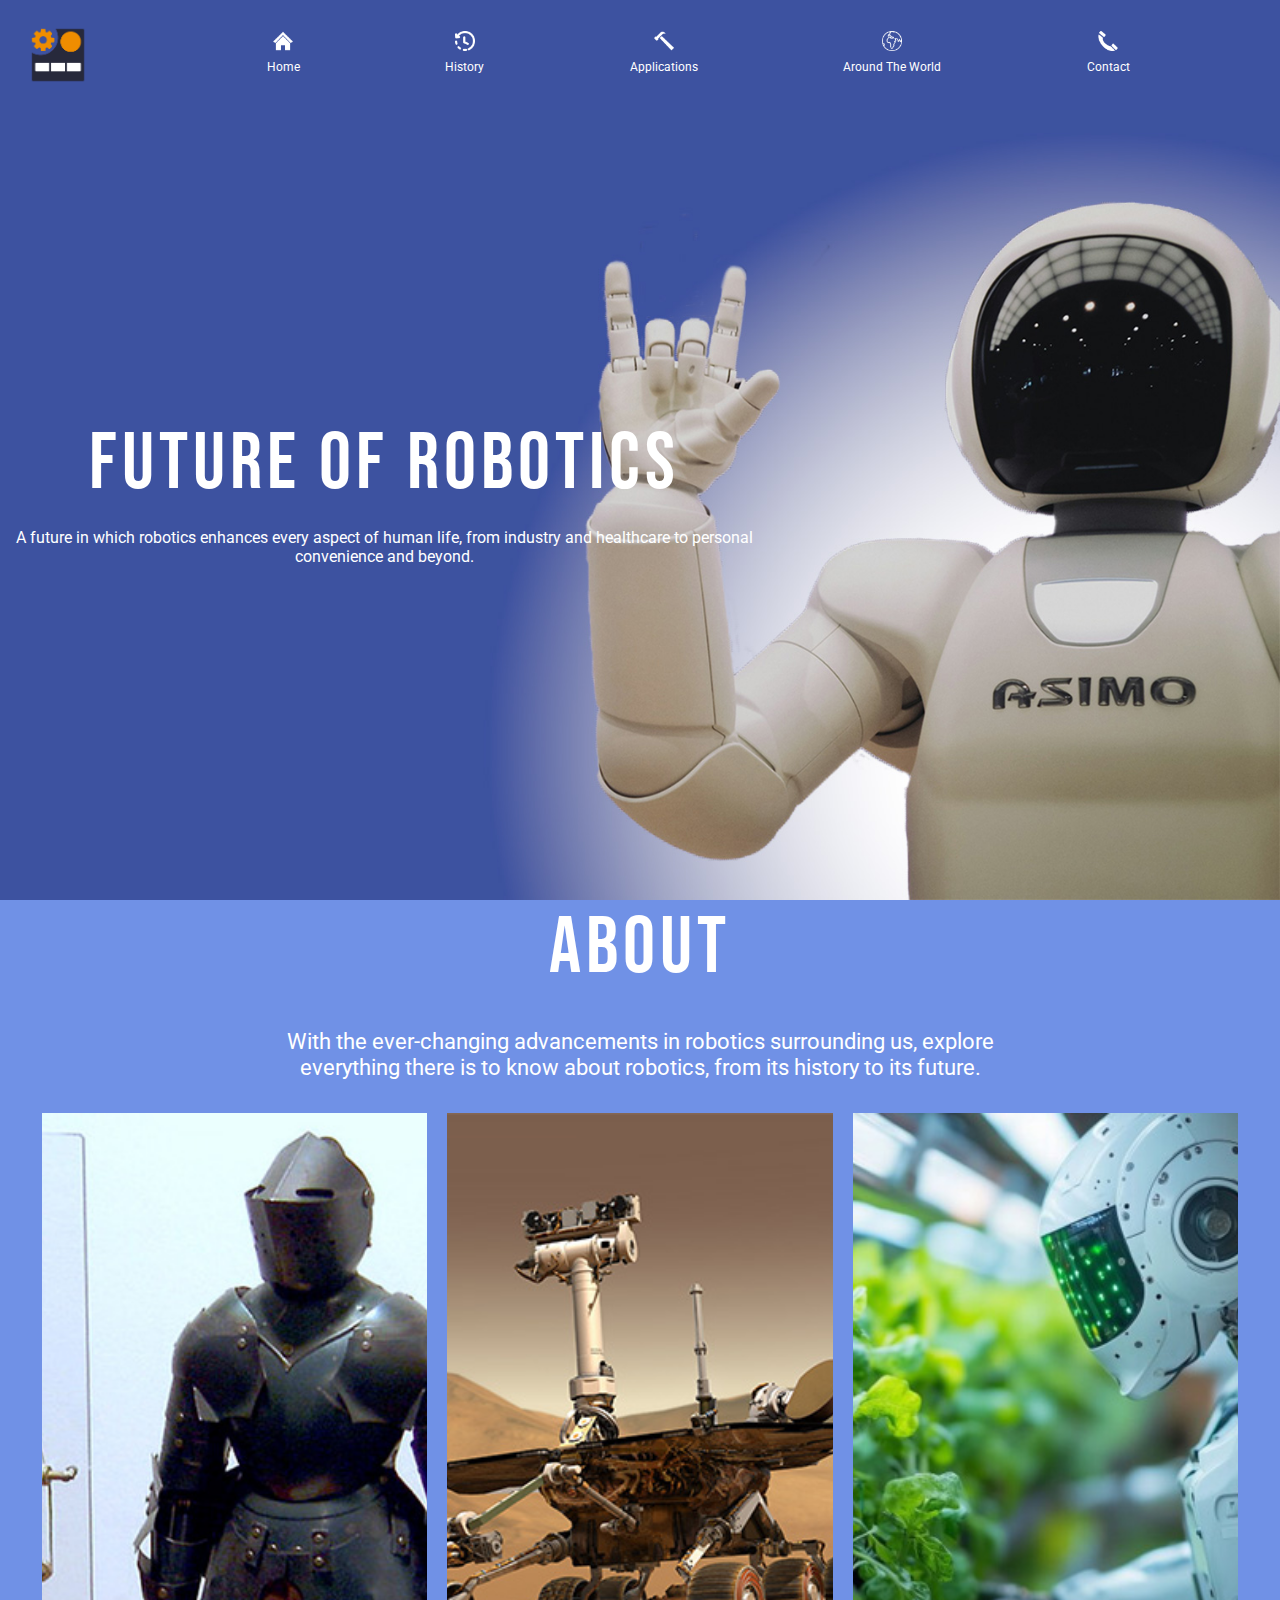
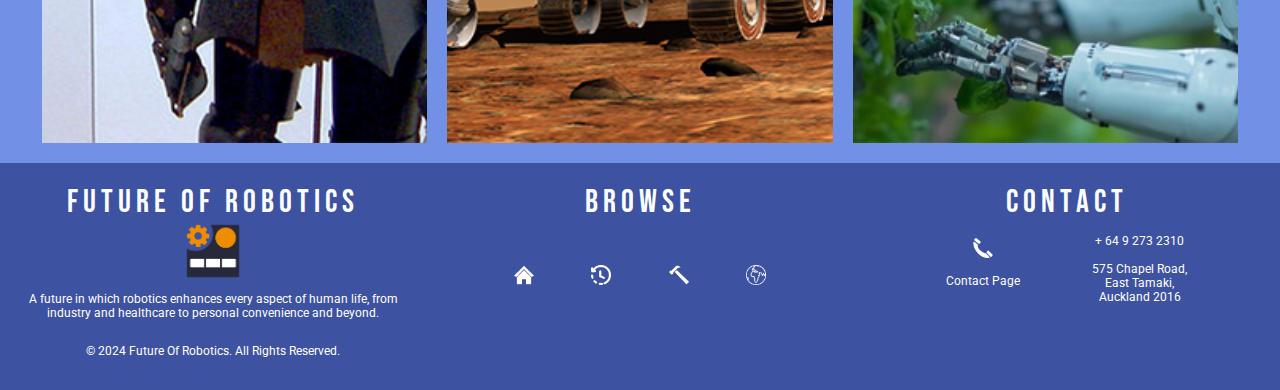
==== index.html @ 8640f3c1 "Things" ====
<!DOCTYPE html>
<html lang="en">
<head>
    <meta charset="UTF-8">
    <meta name="viewport" content="width=device-width, initial-scale=1.0">

    <!--Importing custom fonts from google-->
    <link rel="preconnect" href="https://fonts.googleapis.com">
    <link rel="preconnect" href="https://fonts.gstatic.com" crossorigin>
    <!--Roboto and Bebas Neue Font-->
    <link href="https://fonts.googleapis.com/css2?family=Bebas+Neue&family=Roboto:wght@100;400&display=swap" rel="stylesheet">

    <!--Importing the stylsheet for css-->
    <link rel="stylesheet" href="css/main.css">
    <link rel="stylesheet" href="css/index.css">
    <title>Future of Robotics</title>
</head>
<body>
    <!--Icon, navigation bar, and hero/title page-->
    <div class="landing-container">
        <!--Container for both the icon and navigation-->
        <div class="menu">
            <!--Grid layout for icon and navigation -->
            <div id="header-icon">
                <img src="images/robot-icon.png" width="50%" alt="Robot icon for the website">
            </div>

            <!--Navigation bar-->
            <nav>
                <div class="icon-container">
                    <a href="index.html"><img class="nav-img" src="images/home-icon.png" alt="Icon for the home webpage"></a>
                    <p>Home</p>
                </div>

                <div class="icon-container">
                    <a href="history.html"><img class="nav-img" src="images/history-icon.png" alt="Icon for history of robots page"></a>
                    <p>History</p>
                </div>

                <div class="icon-container">
                    <a href="applications.html"><img class="nav-img" src="images/applications.png" alt="Icon for applications of robots page"></a>
                    <p>Applications</p>
                </div>

                <div class="icon-container">
                    <a href="global.html"><img class="nav-img" src="images/global-icon.png" alt="Icon for robots around the world page"></a>
                    <p>Around The World</p>
                </div>

                <div class="icon-container">
                    <a href="contact.html"><img class="nav-img" src="images/contact-icon.png" alt="Icon for contact page"></a>
                    <p>Contact</p>
                </div>
            </nav>
        </div>
        
        <div class="main">
            <!--Main title and description-->
            <div class="main-titles">
                <h1><span>Future of Robotics</span></h1>
                <p>
                    <span>
                        A future in which robotics enhances every aspect of human life, 
                        from industry and healthcare to personal convenience and beyond.
                    </span>
                </p>
            </div>
        </div>
    </div>

    <!--About section of the website-->
    <div class="about">
        <h1>About</h1>
        <p class="header-desc">
            With the ever-changing advancements in robotics surrounding us, explore 
            everything there is to know about robotics, from its history to its future.
        </p>

        <div class="img-container">
            <div class="img-div">
                <p class="img-div-p">Uncover the ground-breaking history that shaped modern robotics.</p>
                <img src="images/leonardo-robot.jpg">
            </div>

            <div class="img-div">
                <p class="img-div-p">Discover how robots are transforming the real world and shaping the future.</p>
                <img src="images/application-index-gallery.jpg">
            </div>

            <div class="img-div">
                <p class="img-div-p">Explore how robots are revolutionising current and future industries around the world.</p>
                <img src="images/around-the-world-index-gallery.jpg">
            </div>
        </div>
    </div>

    <!--Footer of the website-->
    <div class="footer">
        <div class="blurb">
            <!--Title and robot image-->
            <h2>Future Of Robotics</h2>
            <img id="footer-icon" src="images/robot-icon.png" alt="Robot icon of the website">

            <!--Blurb description of website-->
            <p>A future in which robotics enhances every aspect 
                of human life, from industry and healthcare to 
                personal convenience and beyond.</p>

            <!--Copyright-->
            <p>© 2024 Future Of Robotics. All Rights Reserved.</p>
        </div>

        <div class="browse">
            <!--Title-->
            <h2>Browse</h2>

            <!--Navigation icons with alt tags-->
            <div class="footer-nav-container">
                <a href="index.html"><img class="nav-img" src="images/home-icon.png" alt="Icon for the home webpage"></a>
                <a href="history.html"><img class="nav-img" src="images/history-icon.png" alt="Icon for history of robots page"></a>
                <a href="applications.html"><img class="nav-img" src="images/applications.png" alt="Icon for applications of robots page"></a>
                <a href="global.html"><img class="nav-img" src="images/global-icon.png" alt="Icon for robots around the world page"></a>
            </div>
        </div>

        <div class="contact">
            <!--Title-->
            <h2>Contact</h2>
            
            <div class="footer-contact">
                <!--Contact page navigation-->
                <div class="icon-container">
                    <a href="contact.html"><img class="nav-img" src="images/contact-icon.png" alt="Icon for contact page"></a>
                    <p>Contact Page</p>
                </div>

                <!--Text for physical contact information-->
                <p>+ 64 9 273 2310 <br><br>
                    575 Chapel Road, <br>
                    East Tamaki, <br>
                    Auckland 2016
                </p>
            </div>
        </div>
    </div>
</body>
</html>
---- css/main.css ----
/* CSS for common elements of website (nav, footer, etc) */

body {
    margin: 0;
    background-color: #7091E6;
    color: #ffff;
    /* Remove the horizontal scroll bar */
    overflow-x: hidden;
    /* Roboto font set as default */
    font-family: "Roboto", system-ui;
    font-weight: 400;
    font-style: normal
}

/* Container for the carousel */
.milestones {
    /* Aligning the carousel and buttons using flex */
    display: flex;
    flex-direction: column;
}

/* Make the header a place for icon and navigation bar using grid layout*/
.menu {
    display: grid;
    grid-template-columns: 1fr 10fr;
    grid-template-areas: "icon nav";
    background-color: #3D52A0;
}

/* Positioning icon image to centre of its container */
#header-icon {
    grid-area: "icon";
    display: flex;
    justify-content: center;
    align-items: center;
    margin: 0;
    padding: 0;
}

/* Placing navigation and setting up flex for nav icons*/
nav, .footer-nav-container {
    grid-area: "nav";
    display: flex;
    flex-direction: row;

    /* Making sure icons are evenly spaced out and aligned to the centre */
    justify-content: space-evenly;  
    align-items: center;
    padding: 10px;
    height: 10vh;
}

/* Aligning the icon and text to centre respectively using nested flex */
.icon-container {
    display: flex;
    flex-direction: column;
    justify-content: center;
    align-items: center;
}

/* Setting images to the icons */
.nav-img {
    width: 20px;
    height: 20px;
    /* Transitioning hover animation */
    transition: cubic-bezier(0.075, 0.82, 0.165, 1) 1s;
}

/* Nav icon image hover */
.nav-img:hover {
    /* Change the icon img colour to orange */
    filter: invert(43%) sepia(95%) saturate(2000%);

    /* Change cursor to hands to indicate that it can be clicked */
    cursor: pointer;
}

/* Nav icon descriptions */
nav p {
    font-size: 0.75rem;
    margin: 5px;
}

/* Standard header styles */
h1, h2{
    font-family: "Bebas Neue", system-ui;
    font-weight: 500;
    letter-spacing: 5px;
    margin: 0;
    text-align: center;
    font-size: 5rem;
}

/* H2 styles */
h2 {
    font-size: 2em;
    text-align: center;
}

/*  Font style for descriptions under h1*/
.header-desc {
    text-align: center; 
    font-size:1.75vw; 
    padding: 10px;
}

/* Font/text styling for image attributes */
.attribute, .attribute > * {
    font-size: 0.6rem;
    color: white;
}

.attribute a {
    color: white;
}

/* Footer */
.footer {
    width: 100vw;
    background-color: #3D52A0;
    /* Display items of the footer in even rows*/
    display: flex;
    flex-direction: row;
    justify-content: center;
}

/* Setting the dimensions of the footer divs */
.blurb, .browse, .contact {
    width: 32vw;
    padding: 20px;
}

/* Set up a flex display for the blurb to align text elements*/
.blurb {
    display: flex;
    /* Align them to the centre */
    flex-direction: column;
    justify-content: center;
    align-items: center;
}

/* Adjust font sizes of footer text */
.blurb p, .contact p {
    font-size: 0.75rem;
    text-align: center;
}

/* Adjust image of footer icon */
#footer-icon {
    width: 15%;
}

/* Set up a flex display to align the icon and text in contact of the footer */
.footer-contact {
    display: flex;
    flex-direction: row;

    /* Align elements to the centre */
    justify-content: space-evenly;
    align-items: center;
}

/* Determine if the window size is less than 800px */
@media screen and (max-width: 800px) {
    /* Setting the footer nav and footer contact size */
    .footer-nav-container, .footer-contact{
        /* Changing directions of flexbox */
        flex-direction: column;

        /* Adjusting spacing for each flexbox element*/
        row-gap: 20px;
    }
}
---- css/index.css ----
/* CSS for the elements of the index page */

/* Setting the main background image for index */
.landing-container{
    /* Setting dimensions of the background */
    width: 100vw;
    height: 100vh;
    background-color: #3D52A0;

    /* Adjust background img dimensions and settings */
    background-image: url("/images/main-robot.jpg");
    background-size: 90vh;
    background-position: bottom right;
    background-repeat: no-repeat;
    object-fit: cover;
}

.main-titles {
    /* Setting up positioning of title and description */
    display: flex;
    flex-direction: column;
    align-items: center;
    justify-content: center;
    width: 60vw;
    height: 86.5vh;
    /* Calculating where to position title for centre */
    text-align: center;
    padding-top: 0;
    margin: 0;
}

.main-titles h1 {
    font-size: 5rem;
}

.about {
    /* Dimensions and spacing */
    width: 100vw;
    margin-bottom: 20px;

    /* Changing background colour for contrast*/
    background: #7091E6;
    text-align: center;
    text-wrap: balance;
}

/* Layout of the 3 about images in a flex layout */
.img-container {
    /* Setting dimensions for the image grid */
    max-width: fit-content;
    margin-left: auto;
    margin-right: auto;
    width: 95vw;
    max-height: 70vh;

    /* Flex container to align images */
    display: flex;
    flex-direction: row;

    /* Centre content */
    justify-content: center;
    align-items: center;
    overflow: hidden;
}

.img-div {
    /* Make sure images take up as much space as possible using vw */
    width: 33vw;
    max-height: 70vh;
    padding: 10px;
    overflow: hidden;
    /* Create a small amount of space between images */
    margin: 10px 0 10px 0;
    /* Animation for expanding the image */
    transition: cubic-bezier(0.075, 0.82, 0.165, 1) 1.5s;

    /* Flex display to put text in centre of image */
    display: flex;
    justify-content: center;
    align-items: center;
}

/* Setting up images */
.img-container img {
    width: 100%;
    height: 70vh;
    overflow: hidden;
    /* Ensuring all images cover its respective container */
    object-fit: cover;
}

/* Styling the text for the images */
.img-div-p {
    width: 30%;
    text-align: center;
    font-size: 1em;
    position: absolute;
    /* Background for the text with transparency for easy visibility */
    background: rgba(0, 0, 0, 0.5);
    opacity: 0;
}

.img-div:hover {
    /* Make the container larger on hover */
    margin: 0 auto;
    width: 95vw;
}

/* Make text appear when image is hovered */
.img-div:hover .img-div-p {
    opacity: 1;
    /* Animate the opacity after the container has increased to show text */
    transition: opacity 1s ease-in-out 0.15s;
}

/* Determine if the window size is less than 800px */
@media screen and (max-width: 800px) {
    /* Adjust dimensions of title and centre */
    .main-titles {
        width: 90vw;
        margin: 0 auto;
    }

    /* Adjusting header title */
    .main-titles h1 {
        font-size: 3rem;
    }
    /* Adding a darker background to text for better contrast*/
    .main-titles span {
        background-color: rgba(0, 0, 0, 0.75);
    }
}
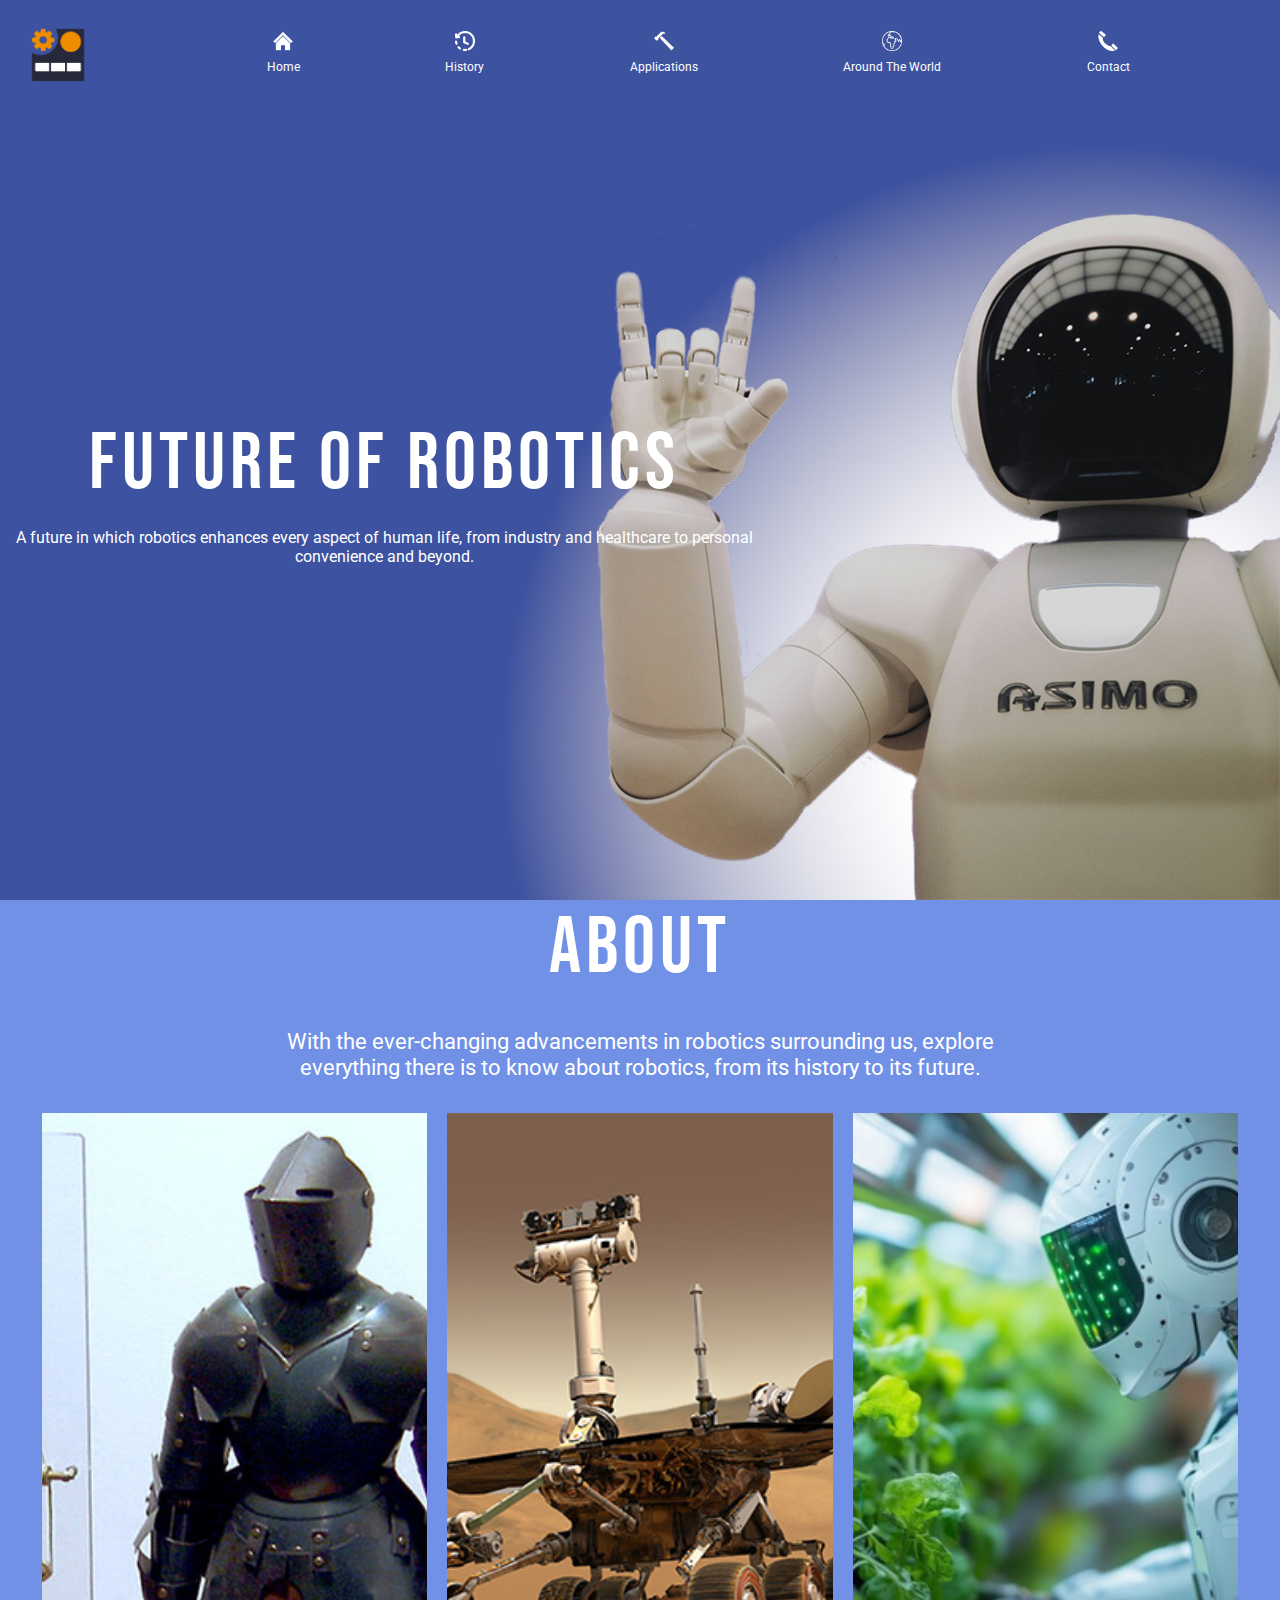
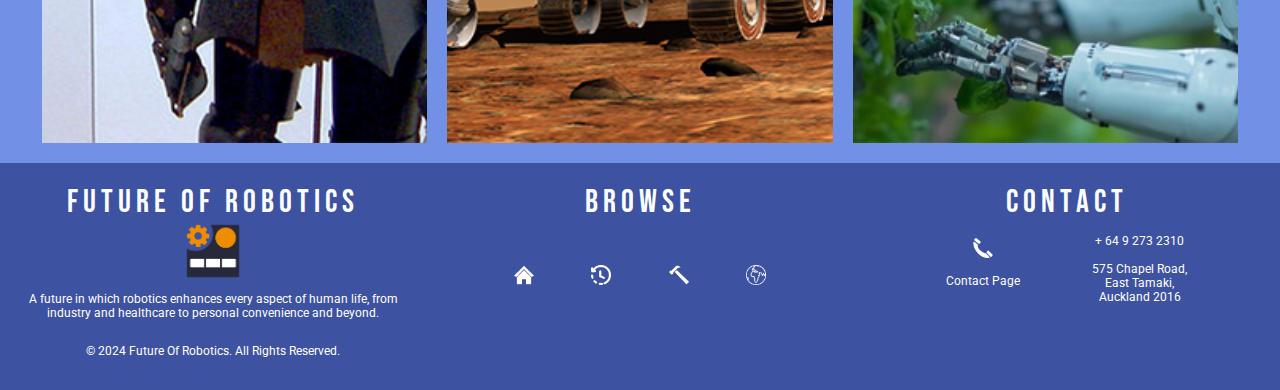
==== commit d69fdb6b: "image fix" ====
--- a/index.html
+++ b/index.html
@@ -65,6 +65,8 @@
                     </span>
                 </p>
             </div>
+            <!--Robot hero image-->
+            <img class="hero-img" src="images/main-robot.jpg">
         </div>
     </div>
 
--- a/css/index.css
+++ b/css/index.css
@@ -1,18 +1,30 @@
 /* CSS for the elements of the index page */
 
 /* Setting the main background image for index */
-.landing-container{
+.landing-container {
     /* Setting dimensions of the background */
     width: 100vw;
     height: 100vh;
     background-color: #3D52A0;
+}
 
-    /* Adjust background img dimensions and settings */
-    background-image: url("/images/main-robot.jpg");
-    background-size: 90vh;
-    background-position: bottom right;
-    background-repeat: no-repeat;
+/* Make everything apart from hero image appear on top */
+.landing-container * {
+    z-index: 999;
+}
+
+/* Main robot image */
+.hero-img {
+    /* Sizing of the image */
+    max-width: auto;
+    height: 100%;
+    /* Positioning and aspect ratio of the image */
+    position: absolute;
     object-fit: cover;
+    /* Position the image to the bottom right */
+    bottom: 0;
+    right: 0;
+    z-index: 0;
 }
 
 .main-titles {
